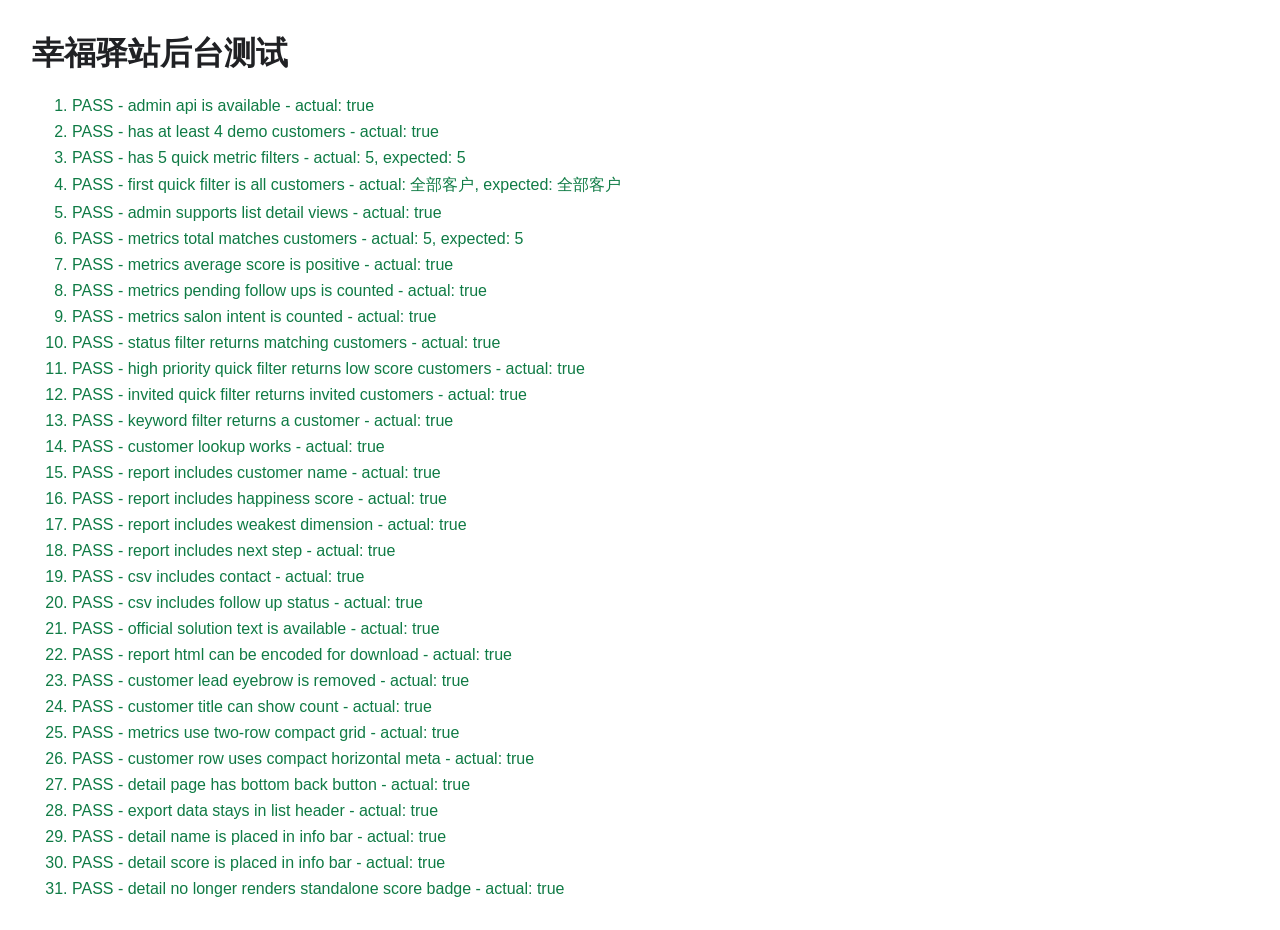
==== admin-tests.html @ 9c5a0053 "Add admin-tests.html" ====
<!doctype html>
<html lang="zh-CN">
<head>
  <meta charset="utf-8">
  <meta name="viewport" content="width=device-width, initial-scale=1">
  <title>幸福驿站后台测试</title>
  <style>
    body { margin: 32px; color: #202124; font-family: Arial, "Microsoft YaHei", sans-serif; }
    .pass { color: #0f7b45; }
    .fail { color: #b42318; }
    li { margin: 8px 0; }
  </style>
</head>
<body>
  <h1>幸福驿站后台测试</h1>
  <ol id="results"></ol>
  <script src="./admin.js"></script>
  <script>
    const results = document.querySelector("#results");

    function record(name, passed, detail) {
      const item = document.createElement("li");
      item.className = passed ? "pass" : "fail";
      item.textContent = `${passed ? "PASS" : "FAIL"} - ${name}${detail ? " - " + detail : ""}`;
      results.appendChild(item);
    }

    function assertEqual(name, actual, expected) {
      record(name, Object.is(actual, expected), `actual: ${actual}, expected: ${expected}`);
    }

    function assertTrue(name, value) {
      record(name, Boolean(value), `actual: ${value}`);
    }

    try {
      const api = window.StationAdmin;
      const customers = api.CUSTOMERS;
      const metrics = api.getMetrics(customers);
      const firstCustomer = customers[0];
      const pendingCustomers = api.filterCustomers(customers, { status: "待联系", keyword: "" });
      const highPriorityCustomers = api.filterCustomers(customers, { quickFilter: "高优先级", status: "全部", keyword: "" });
      const invitedCustomers = api.filterCustomers(customers, { quickFilter: "已邀约", status: "全部", keyword: "" });
      const keywordCustomers = api.filterCustomers(customers, { status: "全部", keyword: firstCustomer.name.slice(0, 1) });
      const reportHtml = api.buildReportHtml(firstCustomer);
      const csv = api.buildCsv(customers);

      assertTrue("admin api is available", Boolean(api));
      assertTrue("has at least 4 demo customers", customers.length >= 4);
      assertEqual("has 5 quick metric filters", api.METRIC_FILTERS.length, 5);
      assertEqual("first quick filter is all customers", api.METRIC_FILTERS[0].label, "全部客户");
      assertTrue("admin supports list detail views", api.VIEWS.includes("list") && api.VIEWS.includes("detail"));
      assertEqual("metrics total matches customers", metrics.totalCustomers, customers.length);
      assertTrue("metrics average score is positive", metrics.averageScore > 0);
      assertTrue("metrics pending follow ups is counted", metrics.pendingFollowUps >= 1);
      assertTrue("metrics salon intent is counted", metrics.salonIntent >= 1);
      assertTrue("status filter returns matching customers", pendingCustomers.every((customer) => customer.followUpStatus === "待联系"));
      assertTrue("high priority quick filter returns low score customers", highPriorityCustomers.every((customer) => customer.totalScore < 60));
      assertTrue("invited quick filter returns invited customers", invitedCustomers.every((customer) => customer.followUpStatus === "已邀约沙龙"));
      assertTrue("keyword filter returns a customer", keywordCustomers.length >= 1);
      assertTrue("customer lookup works", api.getCustomerById(firstCustomer.id).name === firstCustomer.name);
      assertTrue("report includes customer name", reportHtml.includes(firstCustomer.name));
      assertTrue("report includes happiness score", reportHtml.includes(`${firstCustomer.totalScore} 分`));
      assertTrue("report includes weakest dimension", reportHtml.includes(firstCustomer.weakestDimension));
      assertTrue("report includes next step", reportHtml.includes(firstCustomer.nextStep));
      assertTrue("csv includes contact", csv.includes(firstCustomer.contact));
      assertTrue("csv includes follow up status", csv.includes(firstCustomer.followUpStatus));
      assertTrue("official solution text is available", api.OFFICIAL_SOLUTION.includes("数据库"));
      assertTrue("report html can be encoded for download", encodeURIComponent(reportHtml).includes("%E5%B9%B8%E7%A6%8F"));
    } catch (error) {
      record("test harness catches missing admin implementation", false, error.message);
    }

    Promise.all([
      fetch("./admin.html").then((response) => response.text()),
      fetch("./admin.css").then((response) => response.text()),
      fetch("./admin.js").then((response) => response.text())
    ]).then(([html, css, js]) => {
      assertTrue("customer lead eyebrow is removed", !html.includes("客户线索"));
      assertTrue("customer title can show count", html.includes("data-customer-count"));
      assertTrue("metrics use two-row compact grid", css.includes("grid-template-columns: repeat(3, minmax(0, 1fr))"));
      assertTrue("customer row uses compact horizontal meta", js.includes("customer-meta-line"));
      assertTrue("detail page has bottom back button", js.includes("data-bottom-back-list"));
      assertTrue("export data stays in list header", html.includes("data-export-current"));
      assertTrue("detail name is placed in info bar", js.includes("<small>姓名</small>") && js.includes("detail-meta-highlight"));
      assertTrue("detail score is placed in info bar", js.includes("<small>幸福指数</small>") && js.includes("detail-score-meta"));
      assertTrue("detail no longer renders standalone score badge", !js.includes("score-badge"));
    }).catch((error) => {
      record("layout source checks can be loaded", false, error.message);
    });
  </script>
</body>
</html>
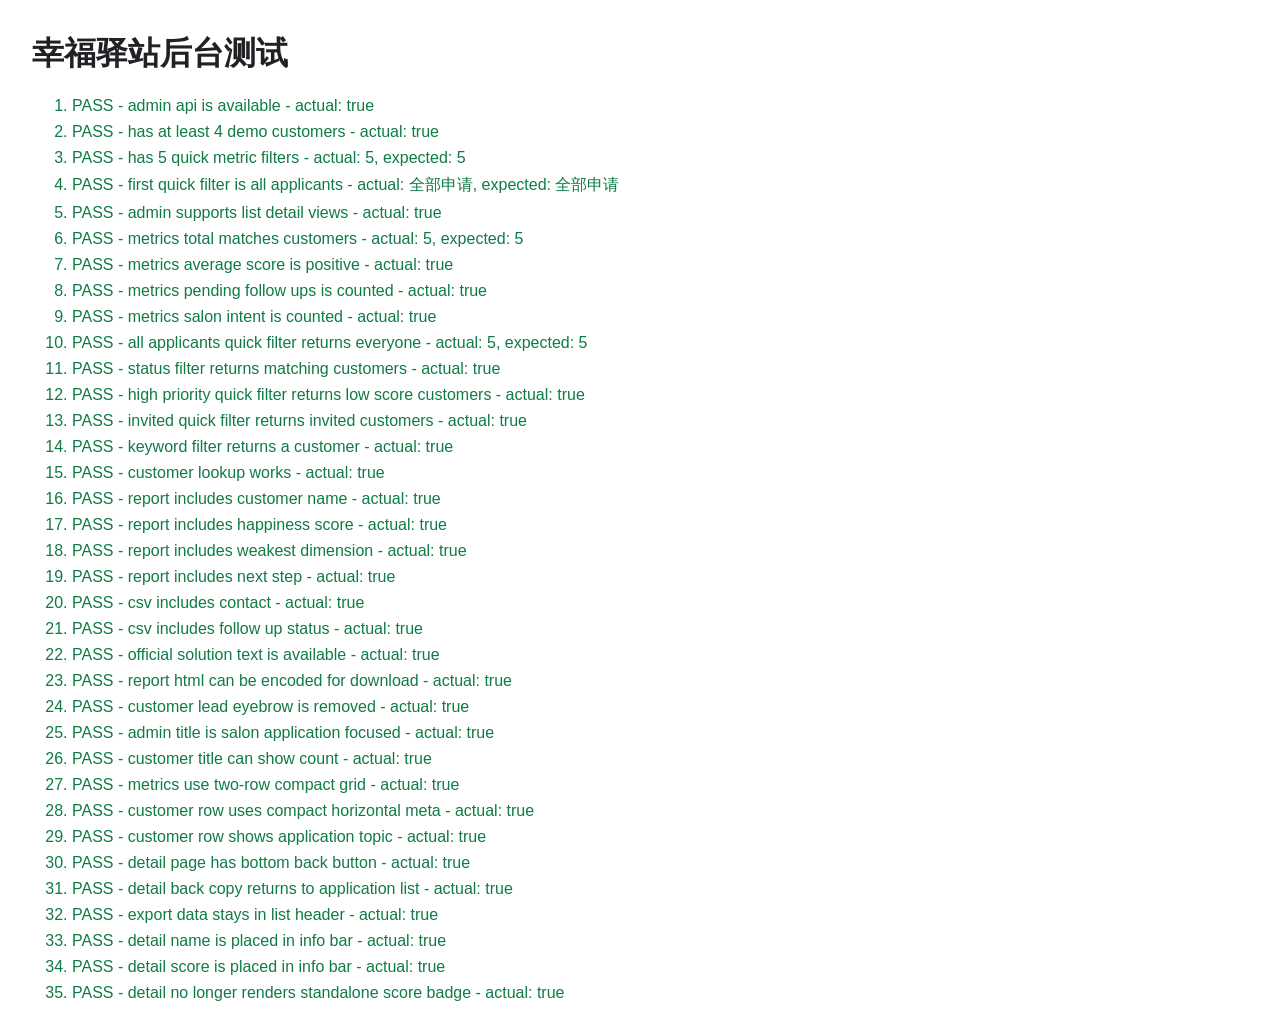
==== commit bc9fea30: "Update salon applicant admin view: admin-tests.html" ====
--- a/admin-tests.html
+++ b/admin-tests.html
@@ -39,6 +39,7 @@
       const metrics = api.getMetrics(customers);
       const firstCustomer = customers[0];
       const pendingCustomers = api.filterCustomers(customers, { status: "待联系", keyword: "" });
+      const allApplicants = api.filterCustomers(customers, { quickFilter: "全部申请", status: "全部", keyword: "" });
       const highPriorityCustomers = api.filterCustomers(customers, { quickFilter: "高优先级", status: "全部", keyword: "" });
       const invitedCustomers = api.filterCustomers(customers, { quickFilter: "已邀约", status: "全部", keyword: "" });
       const keywordCustomers = api.filterCustomers(customers, { status: "全部", keyword: firstCustomer.name.slice(0, 1) });
@@ -48,12 +49,13 @@
       assertTrue("admin api is available", Boolean(api));
       assertTrue("has at least 4 demo customers", customers.length >= 4);
       assertEqual("has 5 quick metric filters", api.METRIC_FILTERS.length, 5);
-      assertEqual("first quick filter is all customers", api.METRIC_FILTERS[0].label, "全部客户");
+      assertEqual("first quick filter is all applicants", api.METRIC_FILTERS[0].label, "全部申请");
       assertTrue("admin supports list detail views", api.VIEWS.includes("list") && api.VIEWS.includes("detail"));
       assertEqual("metrics total matches customers", metrics.totalCustomers, customers.length);
       assertTrue("metrics average score is positive", metrics.averageScore > 0);
       assertTrue("metrics pending follow ups is counted", metrics.pendingFollowUps >= 1);
       assertTrue("metrics salon intent is counted", metrics.salonIntent >= 1);
+      assertEqual("all applicants quick filter returns everyone", allApplicants.length, customers.length);
       assertTrue("status filter returns matching customers", pendingCustomers.every((customer) => customer.followUpStatus === "待联系"));
       assertTrue("high priority quick filter returns low score customers", highPriorityCustomers.every((customer) => customer.totalScore < 60));
       assertTrue("invited quick filter returns invited customers", invitedCustomers.every((customer) => customer.followUpStatus === "已邀约沙龙"));
@@ -77,10 +79,13 @@
       fetch("./admin.js").then((response) => response.text())
     ]).then(([html, css, js]) => {
       assertTrue("customer lead eyebrow is removed", !html.includes("客户线索"));
+      assertTrue("admin title is salon application focused", html.includes("免费沙龙申请"));
       assertTrue("customer title can show count", html.includes("data-customer-count"));
       assertTrue("metrics use two-row compact grid", css.includes("grid-template-columns: repeat(3, minmax(0, 1fr))"));
       assertTrue("customer row uses compact horizontal meta", js.includes("customer-meta-line"));
+      assertTrue("customer row shows application topic", js.includes("申请主题"));
       assertTrue("detail page has bottom back button", js.includes("data-bottom-back-list"));
+      assertTrue("detail back copy returns to application list", js.includes("返回申请列表"));
       assertTrue("export data stays in list header", html.includes("data-export-current"));
       assertTrue("detail name is placed in info bar", js.includes("<small>姓名</small>") && js.includes("detail-meta-highlight"));
       assertTrue("detail score is placed in info bar", js.includes("<small>幸福指数</small>") && js.includes("detail-score-meta"));
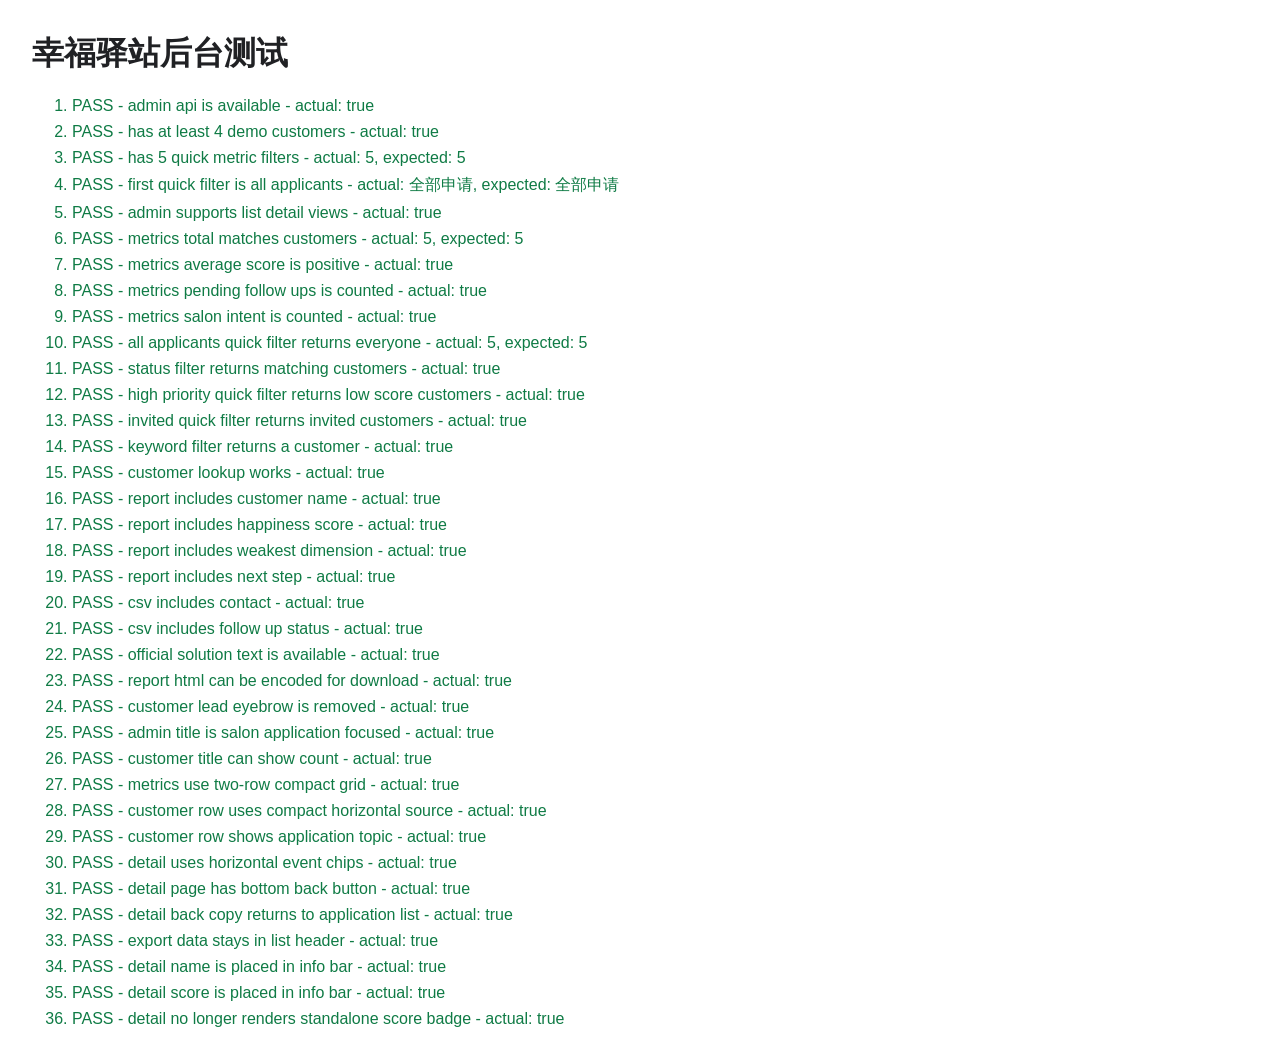
==== commit 27356485: "Make admin applicant info more horizontal: admin-tests.html" ====
--- a/admin-tests.html
+++ b/admin-tests.html
@@ -82,8 +82,9 @@
       assertTrue("admin title is salon application focused", html.includes("免费沙龙申请"));
       assertTrue("customer title can show count", html.includes("data-customer-count"));
       assertTrue("metrics use two-row compact grid", css.includes("grid-template-columns: repeat(3, minmax(0, 1fr))"));
-      assertTrue("customer row uses compact horizontal meta", js.includes("customer-meta-line"));
+      assertTrue("customer row uses compact horizontal source", js.includes("customer-source"));
       assertTrue("customer row shows application topic", js.includes("申请主题"));
+      assertTrue("detail uses horizontal event chips", js.includes("event-chip-list"));
       assertTrue("detail page has bottom back button", js.includes("data-bottom-back-list"));
       assertTrue("detail back copy returns to application list", js.includes("返回申请列表"));
       assertTrue("export data stays in list header", html.includes("data-export-current"));
